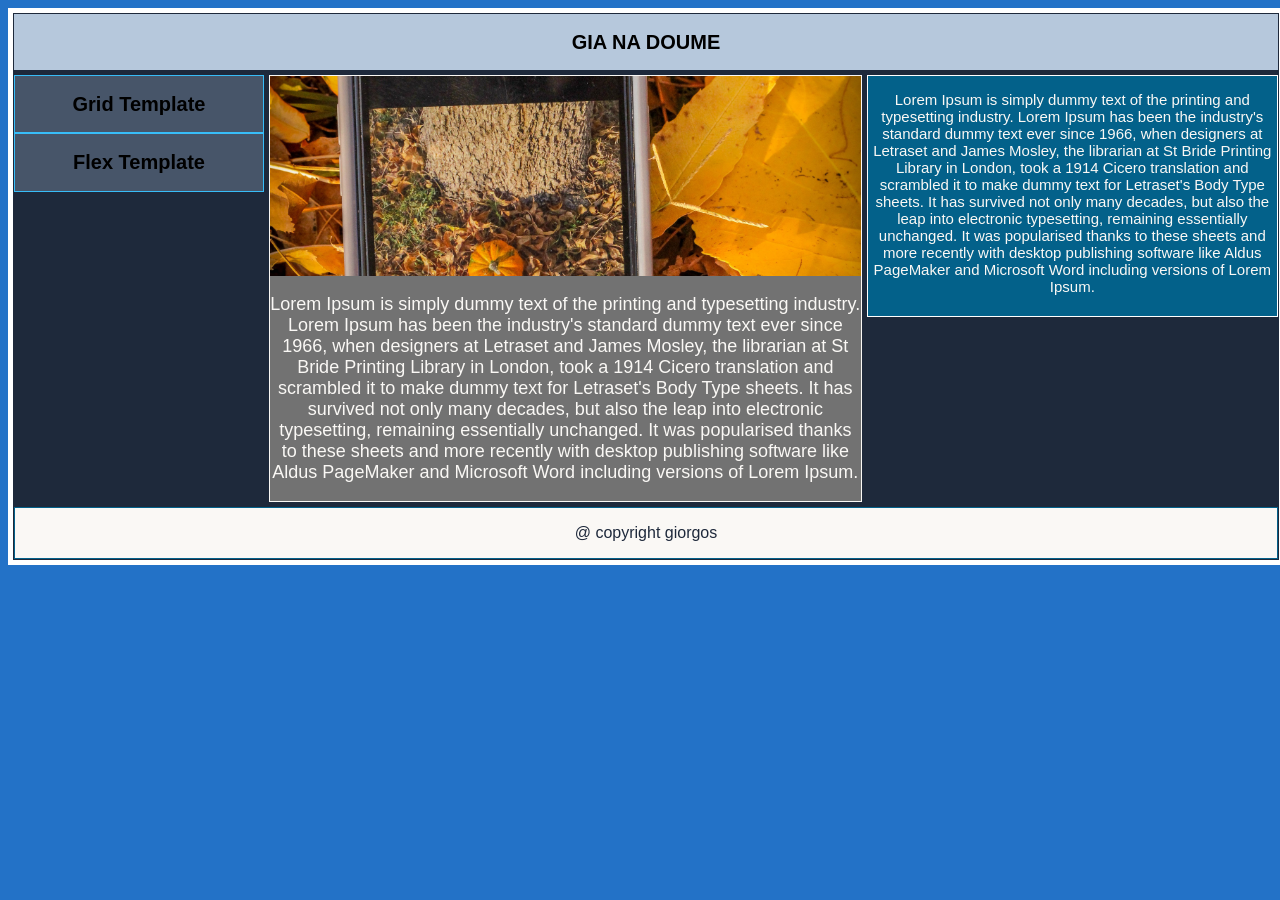
==== index.html @ afb719ba "Add files via upload" ====
<!DOCTYPE html>
<html lang="en">
    <head>
        <meta charset="UTF-8" />
        <title>Grid Template</title>
        <link rel="stylesheet" href="styles.css" />
       <!-- <script src="script.js"></script> -->
      
    </head>
    <body>
        
        <!-- <h1 class="title">Η σελίδα με το grid template</h1>
        <div id="mainDiv">Hello Div</div>
        <br /> -->
      <!-- <div class="navigator"> <ul>
           <li><h2> Grid Template</h2></li>
            <li><h2>Flex Template</h2></li>
        </ul></div> -->
        <div class="grid_template">
        <div class="grid_header"><h2>GIA NA DOUME</h2></div>
        <div class="grid_navigator">
            <ul>
           <li><h2> Grid Template</h2></li>
            <li><h2>Flex Template</h2></li>
        </ul>
            </div>
        <div class="grid_main"><img src="pexels-ftmglgkhn-14302998.jpg"><p>Lorem Ipsum is simply dummy text of the printing and typesetting industry. Lorem Ipsum has been the industry's standard dummy text ever since 1966, when designers at Letraset and James Mosley, the librarian at St Bride Printing Library in London, took a 1914 Cicero translation and scrambled it to make dummy text for Letraset's Body Type sheets. It has survived not only many decades, but also the leap into electronic typesetting, remaining essentially unchanged. It was popularised thanks to these sheets and more recently with desktop publishing software like Aldus PageMaker and Microsoft Word including versions of Lorem Ipsum.</p></div>
        <div class="grid_right"><p>Lorem Ipsum is simply dummy text of the printing and typesetting industry. Lorem Ipsum has been the industry's standard dummy text ever since 1966, when designers at Letraset and James Mosley, the librarian at St Bride Printing Library in London, took a 1914 Cicero translation and scrambled it to make dummy text for Letraset's Body Type sheets. It has survived not only many decades, but also the leap into electronic typesetting, remaining essentially unchanged. It was popularised thanks to these sheets and more recently with desktop publishing software like Aldus PageMaker and Microsoft Word including versions of Lorem Ipsum.
            </p></div>
            <div class="grid_footer"><p>@ copyright giorgos</p></div>
        </div>
        <!--<button onclick="buttonClicked()">Click me</button> -->
       <!-- <footer>&copy;Giorgos</footer> -->
    </body>
</html>
---- styles.css ----
/*.title {
    color:#475569;
}*/

body{
   
    background-color: #2372c7;
    color:#faf8f5;
  
    text-align: center;
    font-family:Arial;
}
body h2{
    font-size: 20px;
}

.navigator{
    display: flex;
    flex-direction: column;
    position: relative;
    left:0;
    
    
}
ul{ display:block;
    
   
    
    list-style-type: none;
  height:50px;
 
   margin:0;
    padding-left: 0;
max-width: 250px;
   width: 100%; 
min-width:200px;
    
}

li{
    display:block;

    color: black;
    background-color: #475569;
    align-items: center;
    
   justify-content: center;
   border: 1px solid #38bdf8;
  
}

li:hover{
    
    background-color:#38bdf8;
}
li a {
    display: block;
    color: white;
    padding: 14px 15px;
    text-decoration: none;
}
li a.active {
    background-color:  #005580;
    color: white;
}

li a:hover:not(.active) {
    background-color: #38bdf8;
    color: white;
}  
footer{
    display: flex;
background-color: #faf8f5;
    height:100px;
    width:100%;
 
   color:#1e293b;
    justify-content:center;
    align-items:space-between;
}

.grid_header{
    grid-area: header;
    background-color: #b6c8dc;
    color:black;
    
}.grid_navigator{
    grid-area: navigator; min-width: 250px;
    
   
}
.grid_main{
    grid-area:main;
    background-color: #727272;
    font-size:18px;
    
    border: 1px solid #faf8f5;
}

.grid_right{
    grid-area:xwros;
    background-color: #03618a;
    border: 1px solid white;
    font-size:15px;
    
}
.grid_footer{
    grid-area: footer;
    background-color: #faf8f5;
    color: #1e293b;
    border: 1px solid #03618a;
}

.grid_aristera{
    grid-area: aristera;
    background-color: #03618a;
    color: #faf8f5;
    font-size: 15px;
    border: 1px solid #faf8f5;
}
.grid_deksiakatw{
    grid-area: deksiakatw;
    background-color: #38bdf8;
    border:1px solid #faf8f5;
    color:#faf8f5;
    align-content:space-around;
}
.grid_template{
    
    display: grid;
   grid-template-rows: auto repeat(7, 1fr) auto;
    grid-template-areas:  
  'header header header header header header header'
        'navigator navigator main main main xwros xwros'
        'navigator navigator main main main xwros xwros'
        'navigator navigator main main main xwros xwros'
        'aristera aristera main main main xwros xwros'
        'aristera aristera main main main deksiakatw deksiakatw'
        'aristera aristera main main main deksiakatw deksiakatw'
        'aristera aristera main main main deksiakatw deksiakatw'
        'footer footer footer footer footer footer footer';
  
        
   /* Το main και τα πλαϊνά έγιναν ορθογώνια */
    
    
    background-color: #1e293b;
    border:5px solid white;
     grid-gap: 5px;
    padding: 1px;
    color: #faf8f5;
    
    
   width: 100%;
    height: 100%;
    
}
.grid_template>div{
    
    
    padding: 0 0;
}
img{
     display: block;
    width: 100%;       
    height: auto;      
    max-height: 200px; 
    object-fit: cover; 
    margin: 0 auto 10px auto;
}
img.div:hover {
    transform: scale(1.3); 
}
@media (max-width:500px){
   
    .grid_template{
        
        grid-template-areas:
            'header header header'
            'navigator navigator navigator'
            'main main main'
            'main main main'
            'xwros xwros xwros'
            'deksiakatw deksiakatw deksiakatw'
            'aristera aristera aristera'
            'footer footer footer'
            
    }
    .grid_footer{
        align-content: center;
    }
    ul{
        max-width: 100%;
        min-width: 100%;
        width: auto;
    }
}
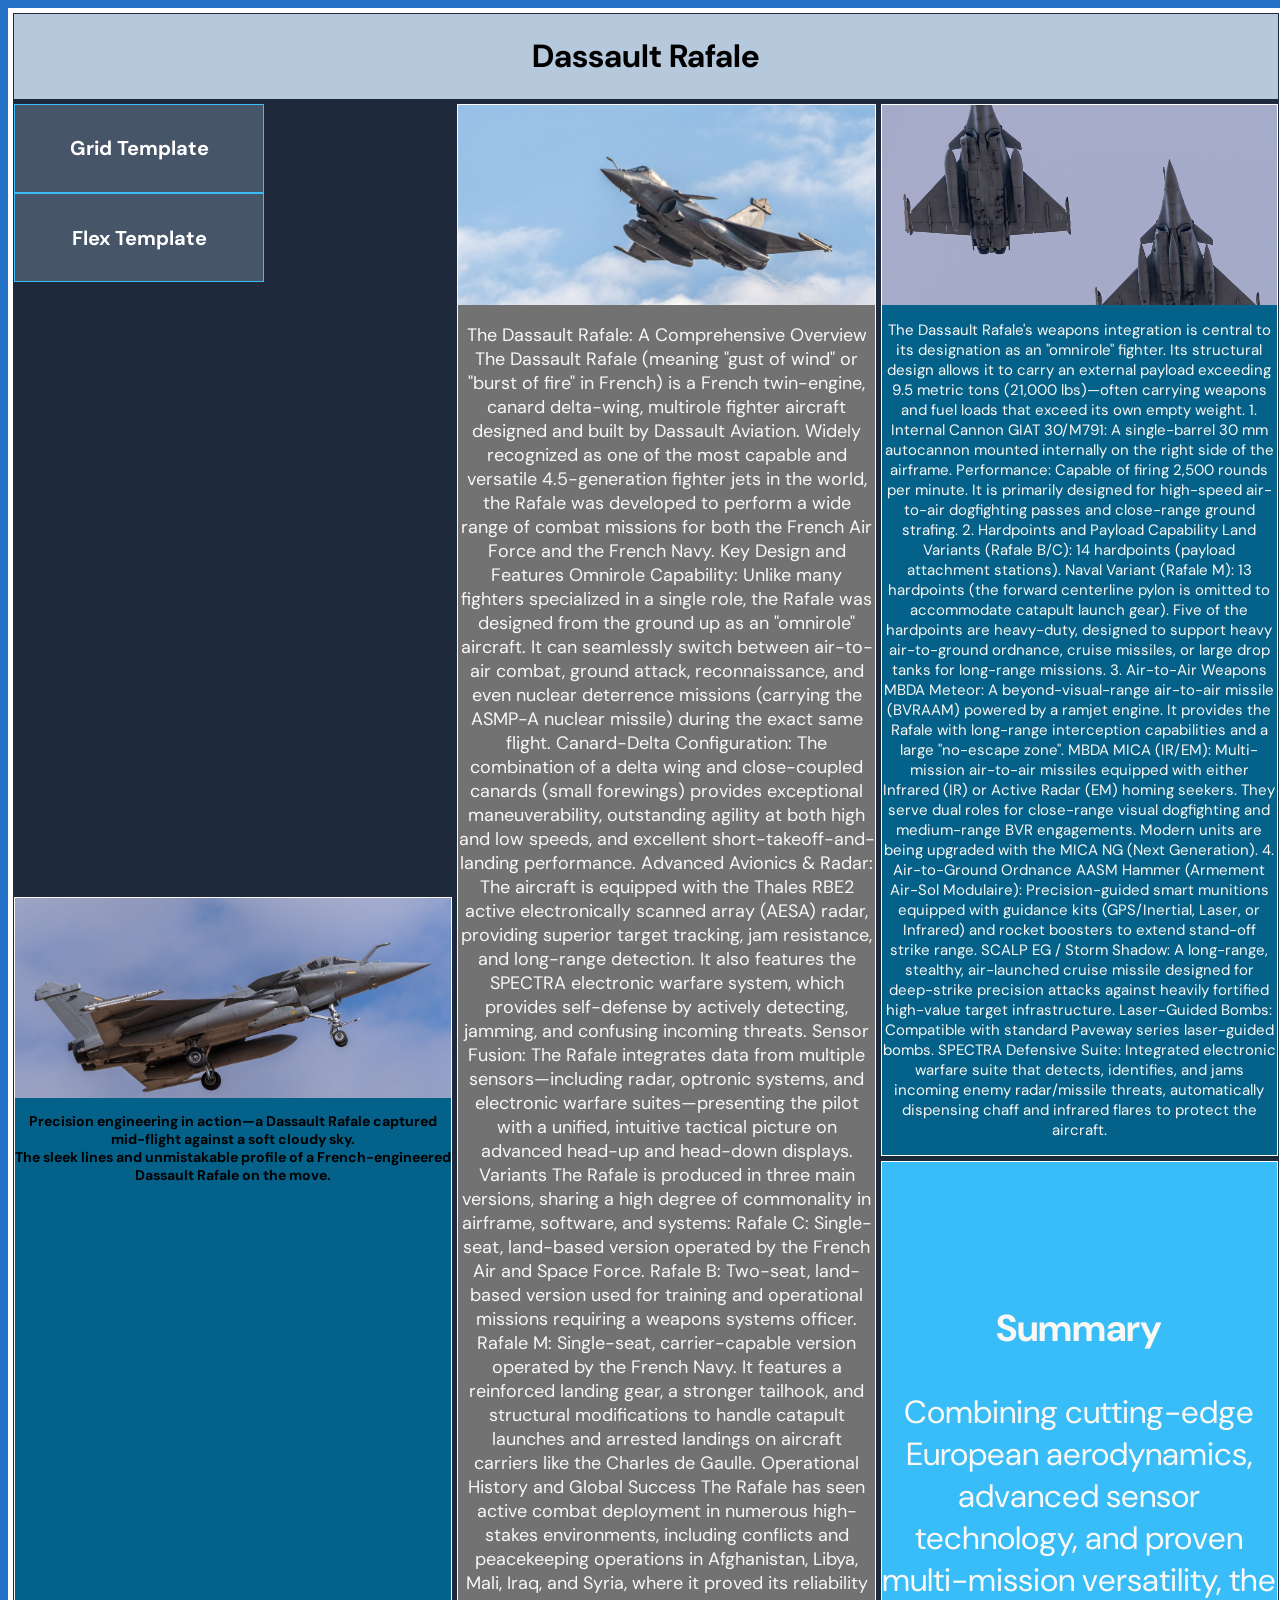
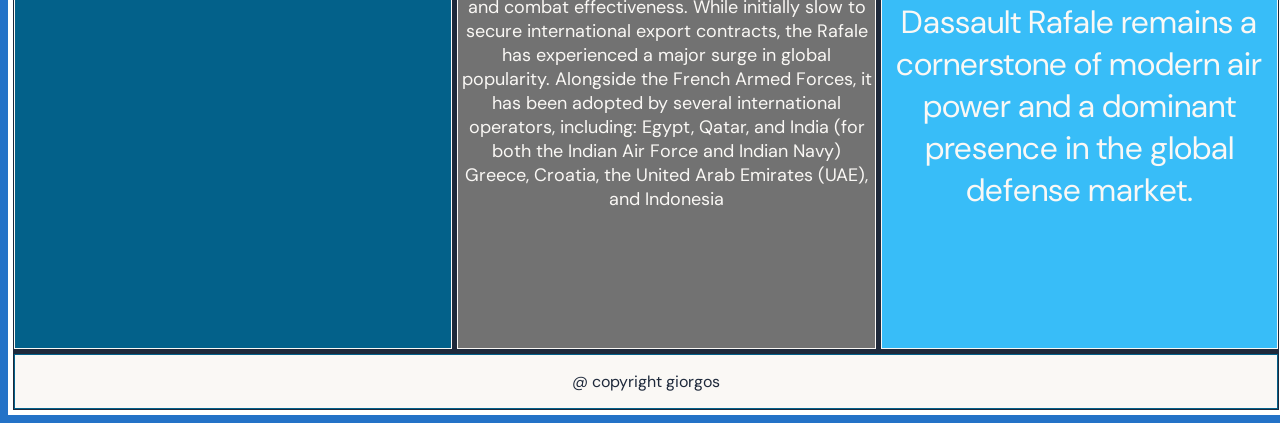
==== commit 10f4f7a2: "Add files via upload" ====
--- a/index.html
+++ b/index.html
@@ -5,7 +5,9 @@
         <title>Grid Template</title>
         <link rel="stylesheet" href="styles.css" />
        <!-- <script src="script.js"></script> -->
-      
+      <link rel="preconnect" href="https://fonts.googleapis.com">
+<link rel="preconnect" href="https://fonts.gstatic.com" crossorigin>
+<link href="https://fonts.googleapis.com/css2?family=Caveat:wght@400..700&family=DM+Sans:ital,opsz,wght@0,9..40,100..1000;1,9..40,100..1000&family=Manrope:wght@200..800&family=Montserrat:ital,wght@0,100..900;1,100..900&family=Noto+Sans+Elbasan&family=Nunito:ital,wght@0,200..1000;1,200..1000&family=Outfit:wght@100..900&family=Roboto+Mono:ital,wght@0,100..700;1,100..700&display=swap" rel="stylesheet">
     </head>
     <body>
         
@@ -17,17 +19,86 @@
             <li><h2>Flex Template</h2></li>
         </ul></div> -->
         <div class="grid_template">
-        <div class="grid_header"><h2>GIA NA DOUME</h2></div>
+            
+        <div class="grid_header"><h1>Dassault Rafale</h1></div>
+            
         <div class="grid_navigator">
             <ul>
-           <li><h2> Grid Template</h2></li>
-            <li><h2>Flex Template</h2></li>
+           <li><a href="index.html"><h2> Grid Template</h2></a></li>
+            <li><a href="page1.html"><h2>Flex Template</h2></a></li>
         </ul>
             </div>
-        <div class="grid_main"><img src="pexels-ftmglgkhn-14302998.jpg"><p>Lorem Ipsum is simply dummy text of the printing and typesetting industry. Lorem Ipsum has been the industry's standard dummy text ever since 1966, when designers at Letraset and James Mosley, the librarian at St Bride Printing Library in London, took a 1914 Cicero translation and scrambled it to make dummy text for Letraset's Body Type sheets. It has survived not only many decades, but also the leap into electronic typesetting, remaining essentially unchanged. It was popularised thanks to these sheets and more recently with desktop publishing software like Aldus PageMaker and Microsoft Word including versions of Lorem Ipsum.</p></div>
-        <div class="grid_right"><p>Lorem Ipsum is simply dummy text of the printing and typesetting industry. Lorem Ipsum has been the industry's standard dummy text ever since 1966, when designers at Letraset and James Mosley, the librarian at St Bride Printing Library in London, took a 1914 Cicero translation and scrambled it to make dummy text for Letraset's Body Type sheets. It has survived not only many decades, but also the leap into electronic typesetting, remaining essentially unchanged. It was popularised thanks to these sheets and more recently with desktop publishing software like Aldus PageMaker and Microsoft Word including versions of Lorem Ipsum.
-            </p></div>
-            <div class="grid_footer"><p>@ copyright giorgos</p></div>
+           
+        <div class="grid_main"><img src="pexels-thales13-40449808.jpg"><p>The Dassault Rafale: A Comprehensive Overview
+The Dassault Rafale (meaning "gust of wind" or "burst of fire" in French) is a French twin-engine, canard delta-wing, multirole fighter aircraft designed and built by Dassault Aviation. Widely recognized as one of the most capable and versatile 4.5-generation fighter jets in the world, the Rafale was developed to perform a wide range of combat missions for both the French Air Force and the French Navy.
+
+Key Design and Features
+Omnirole Capability: Unlike many fighters specialized in a single role, the Rafale was designed from the ground up as an "omnirole" aircraft. It can seamlessly switch between air-to-air combat, ground attack, reconnaissance, and even nuclear deterrence missions (carrying the ASMP-A nuclear missile) during the exact same flight.
+
+Canard-Delta Configuration: The combination of a delta wing and close-coupled canards (small forewings) provides exceptional maneuverability, outstanding agility at both high and low speeds, and excellent short-takeoff-and-landing performance.
+
+Advanced Avionics & Radar: The aircraft is equipped with the Thales RBE2 active electronically scanned array (AESA) radar, providing superior target tracking, jam resistance, and long-range detection. It also features the SPECTRA electronic warfare system, which provides self-defense by actively detecting, jamming, and confusing incoming threats.
+
+Sensor Fusion: The Rafale integrates data from multiple sensors—including radar, optronic systems, and electronic warfare suites—presenting the pilot with a unified, intuitive tactical picture on advanced head-up and head-down displays.
+
+Variants
+The Rafale is produced in three main versions, sharing a high degree of commonality in airframe, software, and systems:
+
+Rafale C: Single-seat, land-based version operated by the French Air and Space Force.
+
+Rafale B: Two-seat, land-based version used for training and operational missions requiring a weapons systems officer.
+
+Rafale M: Single-seat, carrier-capable version operated by the French Navy. It features a reinforced landing gear, a stronger tailhook, and structural modifications to handle catapult launches and arrested landings on aircraft carriers like the Charles de Gaulle.
+
+Operational History and Global Success
+The Rafale has seen active combat deployment in numerous high-stakes environments, including conflicts and peacekeeping operations in Afghanistan, Libya, Mali, Iraq, and Syria, where it proved its reliability and combat effectiveness.
+
+While initially slow to secure international export contracts, the Rafale has experienced a major surge in global popularity. Alongside the French Armed Forces, it has been adopted by several international operators, including:
+
+Egypt, Qatar, and India (for both the Indian Air Force and Indian Navy)
+
+Greece, Croatia, the United Arab Emirates (UAE), and Indonesia</p></div>
+        <div class="grid_aristera"><img src="pexels-thales13-34121309.jpg"><h3>Precision engineering in action—a Dassault Rafale captured mid-flight against a soft cloudy sky.<br>The sleek lines and unmistakable profile of a French-engineered Dassault Rafale on the move. </h3></div>
+             
+            <div class="grid_right"><img src="pexels-thales13-34089444.jpg">
+<p>The Dassault Rafale's weapons integration is central to its designation as an "omnirole" fighter. Its structural design allows it to carry an external payload exceeding 9.5 metric tons (21,000 lbs)—often carrying weapons and fuel loads that exceed its own empty weight.
+
+1. Internal Cannon
+GIAT 30/M791: A single-barrel 30 mm autocannon mounted internally on the right side of the airframe.
+
+Performance: Capable of firing 2,500 rounds per minute. It is primarily designed for high-speed air-to-air dogfighting passes and close-range ground strafing.
+
+2. Hardpoints and Payload Capability
+Land Variants (Rafale B/C): 14 hardpoints (payload attachment stations).
+
+Naval Variant (Rafale M): 13 hardpoints (the forward centerline pylon is omitted to accommodate catapult launch gear).
+
+Five of the hardpoints are heavy-duty, designed to support heavy air-to-ground ordnance, cruise missiles, or large drop tanks for long-range missions.
+
+3. Air-to-Air Weapons
+MBDA Meteor: A beyond-visual-range air-to-air missile (BVRAAM) powered by a ramjet engine. It provides the Rafale with long-range interception capabilities and a large "no-escape zone".
+
+MBDA MICA (IR/EM): Multi-mission air-to-air missiles equipped with either Infrared (IR) or Active Radar (EM) homing seekers. They serve dual roles for close-range visual dogfighting and medium-range BVR engagements. Modern units are being upgraded with the MICA NG (Next Generation).
+
+4. Air-to-Ground Ordnance
+AASM Hammer (Armement Air-Sol Modulaire): Precision-guided smart munitions equipped with guidance kits (GPS/Inertial, Laser, or Infrared) and rocket boosters to extend stand-off strike range.
+
+SCALP EG / Storm Shadow: A long-range, stealthy, air-launched cruise missile designed for deep-strike precision attacks against heavily fortified high-value target infrastructure.
+
+Laser-Guided Bombs: Compatible with standard Paveway series laser-guided bombs.
+
+
+
+
+
+SPECTRA Defensive Suite: Integrated electronic warfare suite that detects, identifies, and jams incoming enemy radar/missile threats, automatically dispensing chaff and infrared flares to protect the aircraft.</p></div>
+
+            
+            <div class="grid_deksiakatw"><p><h3>Summary</h3>
+Combining cutting-edge European aerodynamics, advanced sensor technology, and proven multi-mission versatility, the Dassault Rafale remains a cornerstone of modern air power and a dominant presence in the global defense market.</p> </div>
+            <div class="grid_footer"><p>@ copyright giorgos</p>
+            </div>
+            
         </div>
         <!--<button onclick="buttonClicked()">Click me</button> -->
        <!-- <footer>&copy;Giorgos</footer> -->
--- a/styles.css
+++ b/styles.css
@@ -8,7 +8,8 @@
     color:#faf8f5;
   
     text-align: center;
-    font-family:Arial;
+    font-family: "DM Sans", sans-serif;
+  font-optical-sizing: auto;
 }
 body h2{
     font-size: 20px;
@@ -49,25 +50,26 @@
   
 }
 
-li:hover{
+/*li:hover{
     
     background-color:#38bdf8;
-}
+}*/
 li a {
     display: block;
     color: white;
     padding: 14px 15px;
     text-decoration: none;
 }
+
+
+li a:hover:not(active) {
+    background-color: #38bdf8;
+    color: white;
+}  
 li a.active {
     background-color:  #005580;
     color: white;
 }
-
-li a:hover:not(.active) {
-    background-color: #38bdf8;
-    color: white;
-}  
 footer{
     display: flex;
 background-color: #faf8f5;
@@ -114,8 +116,8 @@
 .grid_aristera{
     grid-area: aristera;
     background-color: #03618a;
-    color: #faf8f5;
-    font-size: 15px;
+    color: black;
+    font-size: 12px;
     border: 1px solid #faf8f5;
 }
 .grid_deksiakatw{
@@ -124,6 +126,7 @@
     border:1px solid #faf8f5;
     color:#faf8f5;
     align-content:space-around;
+    font-size: xx-large;
 }
 .grid_template{
     
@@ -168,7 +171,7 @@
     object-fit: cover; 
     margin: 0 auto 10px auto;
 }
-img.div:hover {
+img:hover div{
     transform: scale(1.3); 
 }
 @media (max-width:500px){
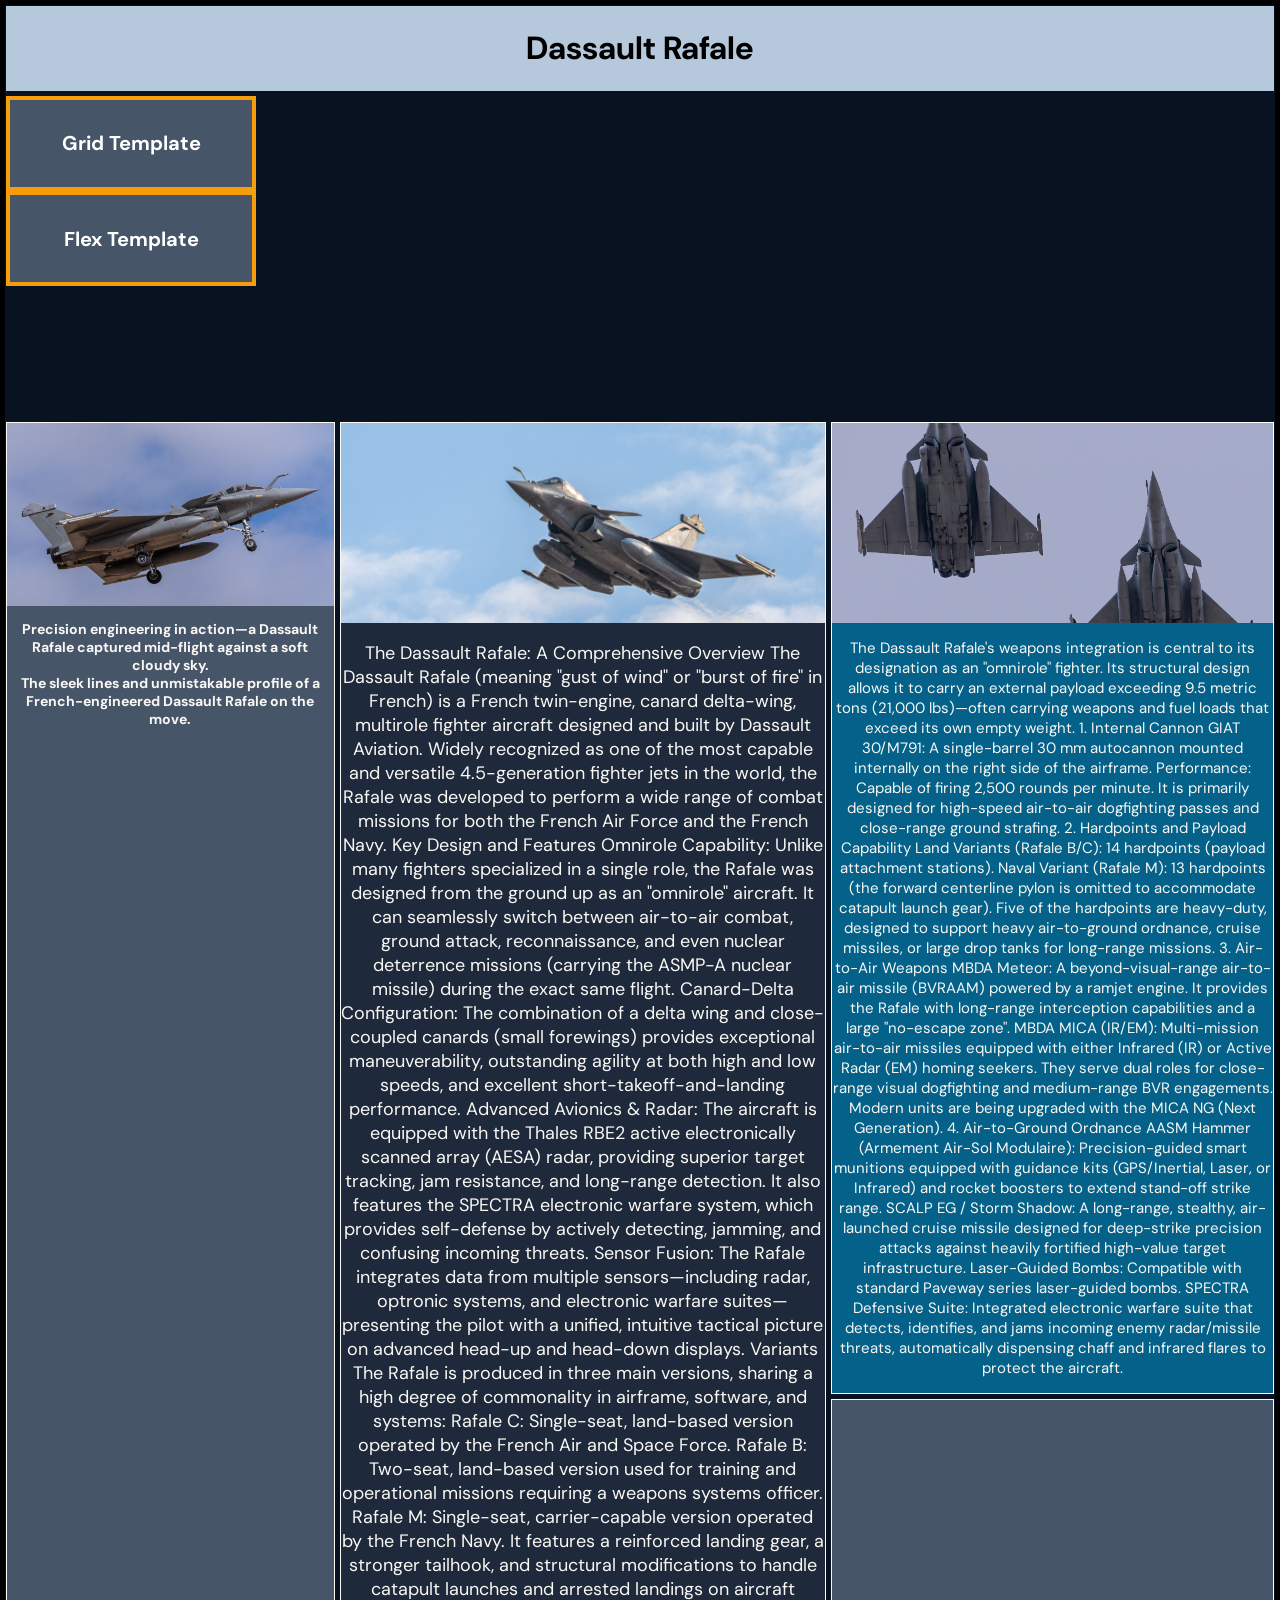
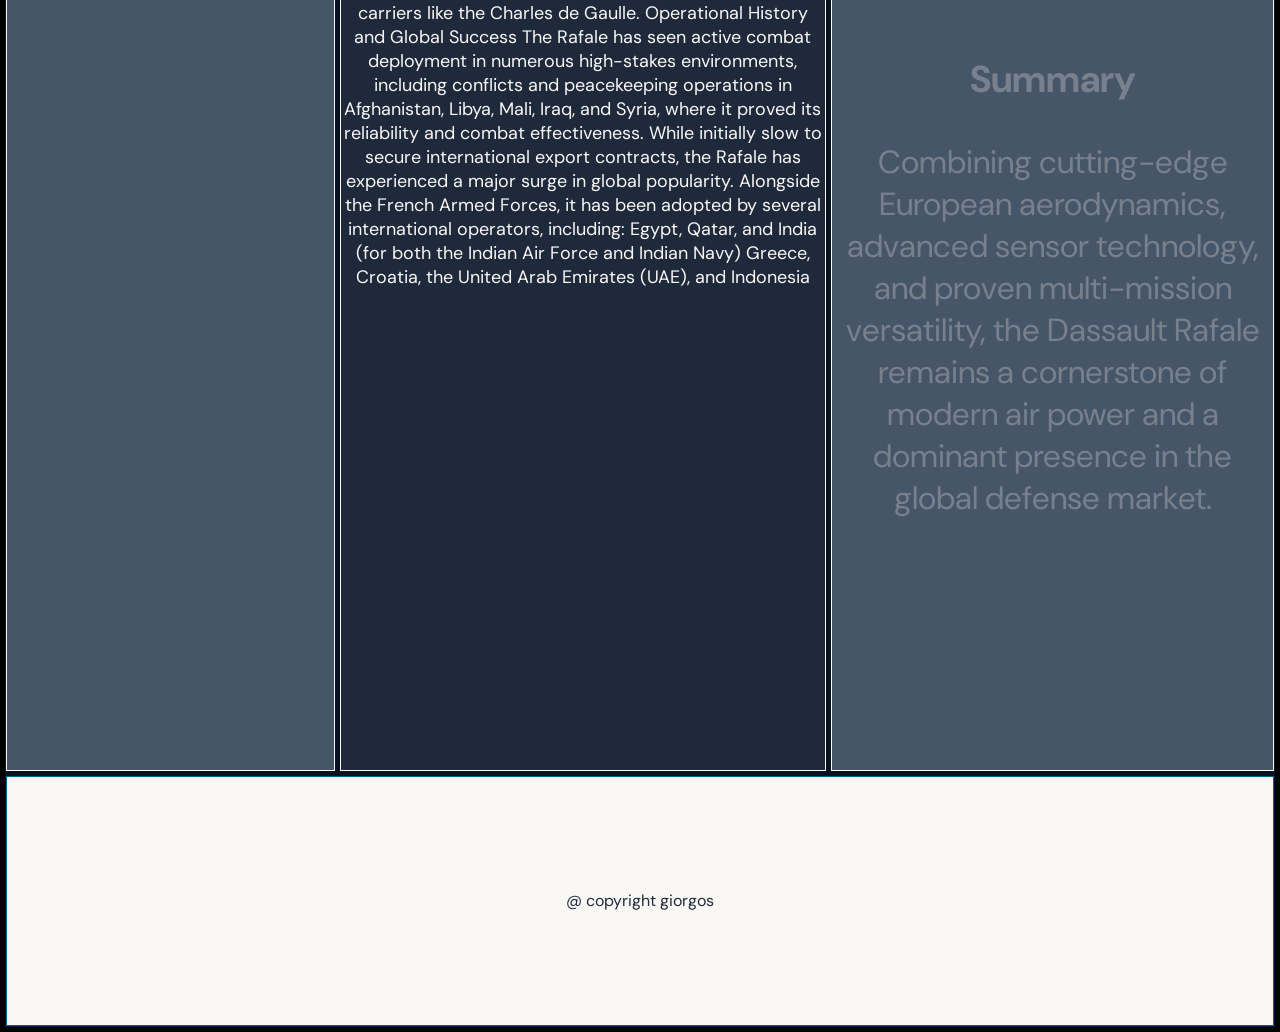
==== commit a98d57e9: "Update index.html" ====
--- a/index.html
+++ b/index.html
@@ -25,7 +25,7 @@
         <div class="grid_navigator">
             <ul>
            <li><a href="index.html"><h2> Grid Template</h2></a></li>
-            <li><a href="page1.html"><h2>Flex Template</h2></a></li>
+            <li><a href="flex_page.html"><h2>Flex Template</h2></a></li>
         </ul>
             </div>
            
--- a/styles.css
+++ b/styles.css
@@ -10,6 +10,7 @@
     text-align: center;
     font-family: "DM Sans", sans-serif;
   font-optical-sizing: auto;
+    margin:0;
 }
 body h2{
     font-size: 20px;
@@ -46,7 +47,7 @@
     align-items: center;
     
    justify-content: center;
-   border: 1px solid #38bdf8;
+   border: 4px solid #f59e0b;
   
 }
 
@@ -62,24 +63,17 @@
 }
 
 
-li a:hover:not(active) {
+li a:hover:not(.active) {
     background-color: #38bdf8;
-    color: white;
+    color: #1e293b;
+    transform: scale(1.1);
 }  
 li a.active {
     background-color:  #005580;
     color: white;
 }
-footer{
-    display: flex;
-background-color: #faf8f5;
-    height:100px;
-    width:100%;
- 
-   color:#1e293b;
-    justify-content:center;
-    align-items:space-between;
-}
+
+
 
 .grid_header{
     grid-area: header;
@@ -93,15 +87,15 @@
 }
 .grid_main{
     grid-area:main;
-    background-color: #727272;
+    background-color: #1e293b;
     font-size:18px;
-    
+    color: #faf8f5;
     border: 1px solid #faf8f5;
 }
 
 .grid_right{
     grid-area:xwros;
-    background-color: #03618a;
+    background-color: rgb(3, 97, 138);
     border: 1px solid white;
     font-size:15px;
     
@@ -111,44 +105,46 @@
     background-color: #faf8f5;
     color: #1e293b;
     border: 1px solid #03618a;
+    align-content: space-around;
 }
 
 .grid_aristera{
     grid-area: aristera;
-    background-color: #03618a;
-    color: black;
+    background-color: #475569;
+    color: #faf8f5;
     font-size: 12px;
     border: 1px solid #faf8f5;
 }
 .grid_deksiakatw{
     grid-area: deksiakatw;
-    background-color: #38bdf8;
+    background-color: #475569;
     border:1px solid #faf8f5;
-    color:#faf8f5;
+    color:rgba(199, 199, 199, 0.38);
     align-content:space-around;
     font-size: xx-large;
 }
 .grid_template{
     
     display: grid;
-   grid-template-rows: auto repeat(7, 1fr) auto;
+   grid-template-rows: auto repeat(7, 1fr) 250px;
     grid-template-areas:  
   'header header header header header header header'
-        'navigator navigator main main main xwros xwros'
-        'navigator navigator main main main xwros xwros'
-        'navigator navigator main main main xwros xwros'
+        'navigator navigator navigator navigator navigator navigator navigator'
+        'aristera aristera main main main xwros xwros'
+        'aristera aristera main main main xwros xwros'
         'aristera aristera main main main xwros xwros'
         'aristera aristera main main main deksiakatw deksiakatw'
         'aristera aristera main main main deksiakatw deksiakatw'
         'aristera aristera main main main deksiakatw deksiakatw'
-        'footer footer footer footer footer footer footer';
+        'footer footer footer footer footer footer footer'
+        ;
   
         
    /* Το main και τα πλαϊνά έγιναν ορθογώνια */
     
     
-    background-color: #1e293b;
-    border:5px solid white;
+    background-color:#081221;
+    border:5px solid black;
      grid-gap: 5px;
     padding: 1px;
     color: #faf8f5;
@@ -184,8 +180,8 @@
             'main main main'
             'main main main'
             'xwros xwros xwros'
+            'aristera aristera aristera'
             'deksiakatw deksiakatw deksiakatw'
-            'aristera aristera aristera'
             'footer footer footer'
             
     }
@@ -197,4 +193,56 @@
         min-width: 100%;
         width: auto;
     }
+}
+*{
+    box-sizing: border-box;
+}
+.flex{
+    
+    display:flex;
+    flex-wrap:wrap;
+    align-content: center;
+}
+.center_flex{
+    flex:4;
+    font-size: larger;
+    }
+.side_flex{
+    flex:1;
+    font-size: large;
+}
+
+.flex_header{
+  background-color: #b6c8dc;
+    
+   padding: 50px; 
+    text-align: center;
+    border: 1px solid #1e293b;
+    color: #1e293b;
+   
+}
+.flex_footer{
+  display: flex;  
+background-color: #faf8f5;
+    height:250px;
+    width:100%;
+ text-align: center;
+   color:#1e293b;
+    justify-content:center;
+    align-items:center;
+  }
+.flex>div{
+    border: 2px solid rgb(39, 62, 99);
+    min-height: 400px;
+    height: fit-content;
+    background-color: #081221;
+}
+.flex:nth-child(1){
+    background-color: #faf8f5;
+}
+@media (max-width:1000px){
+    
+    .flex{
+        flex-direction: column;
+    }
 }
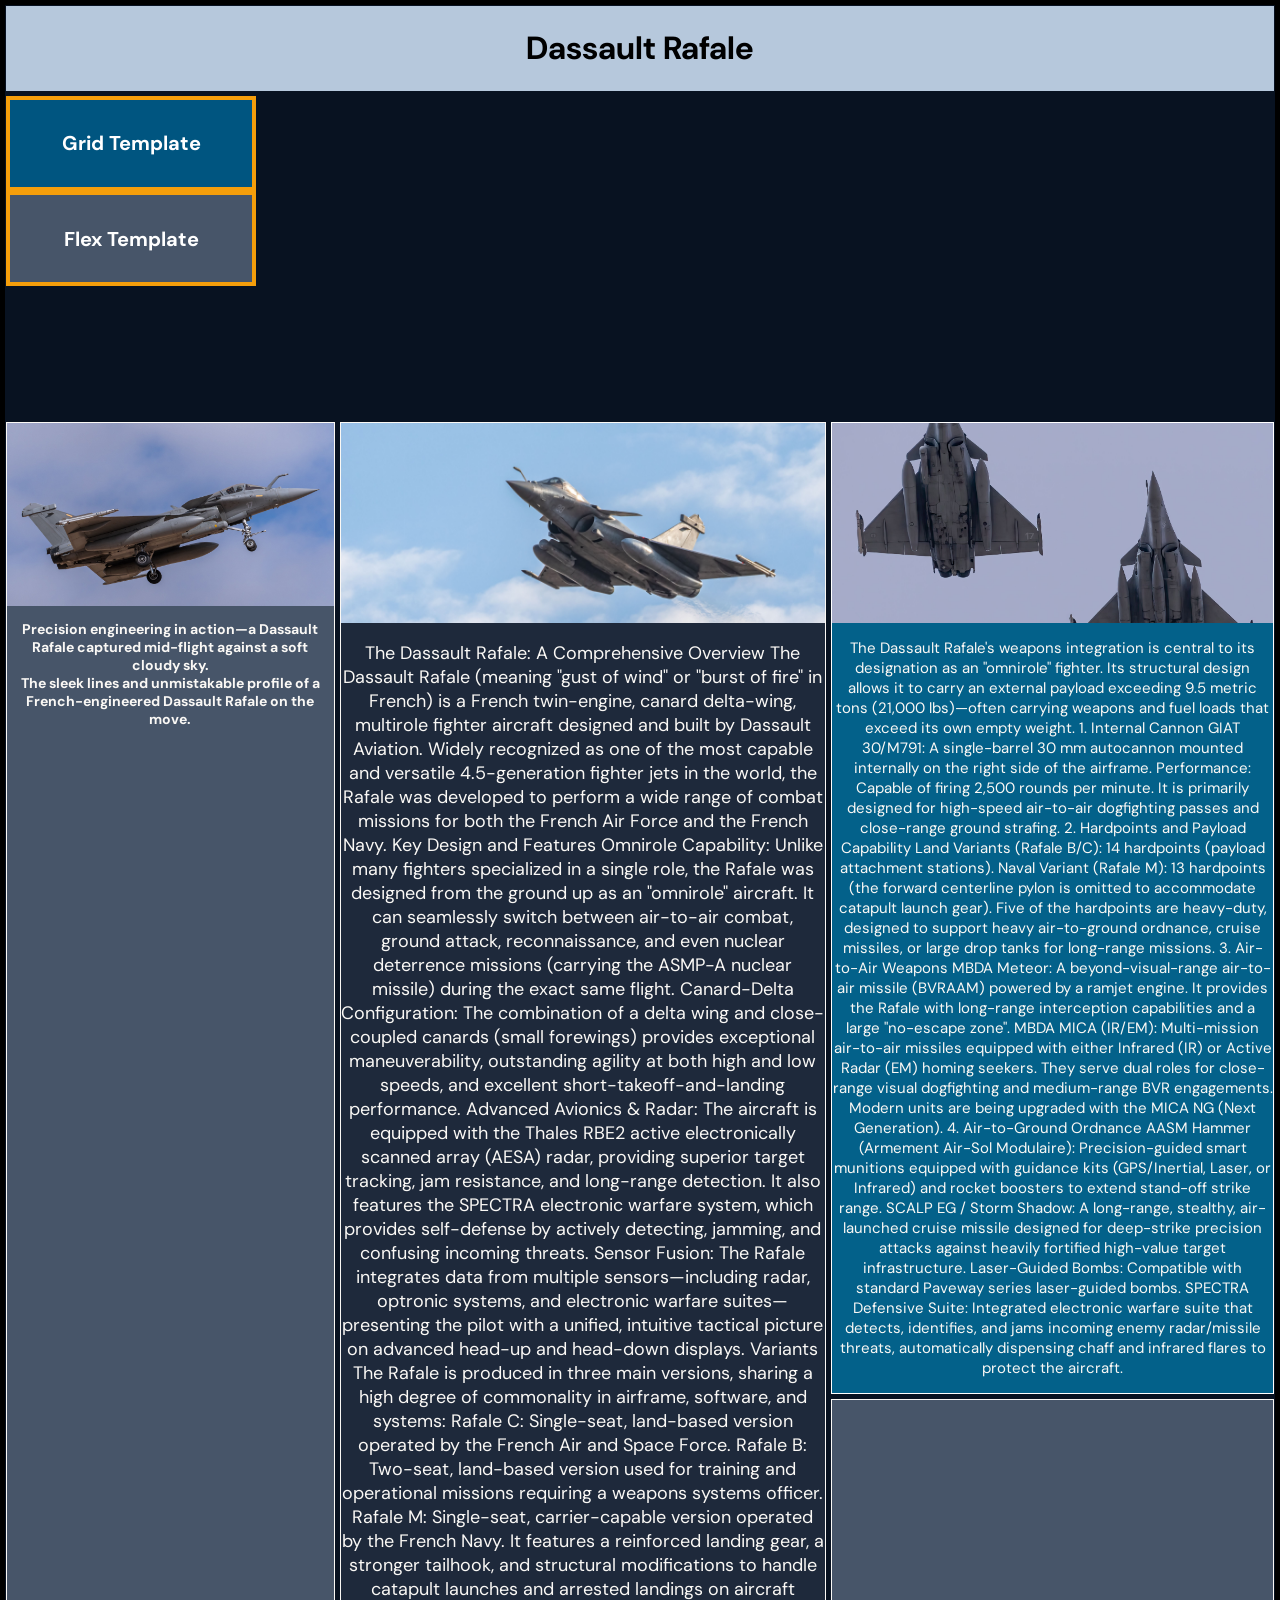
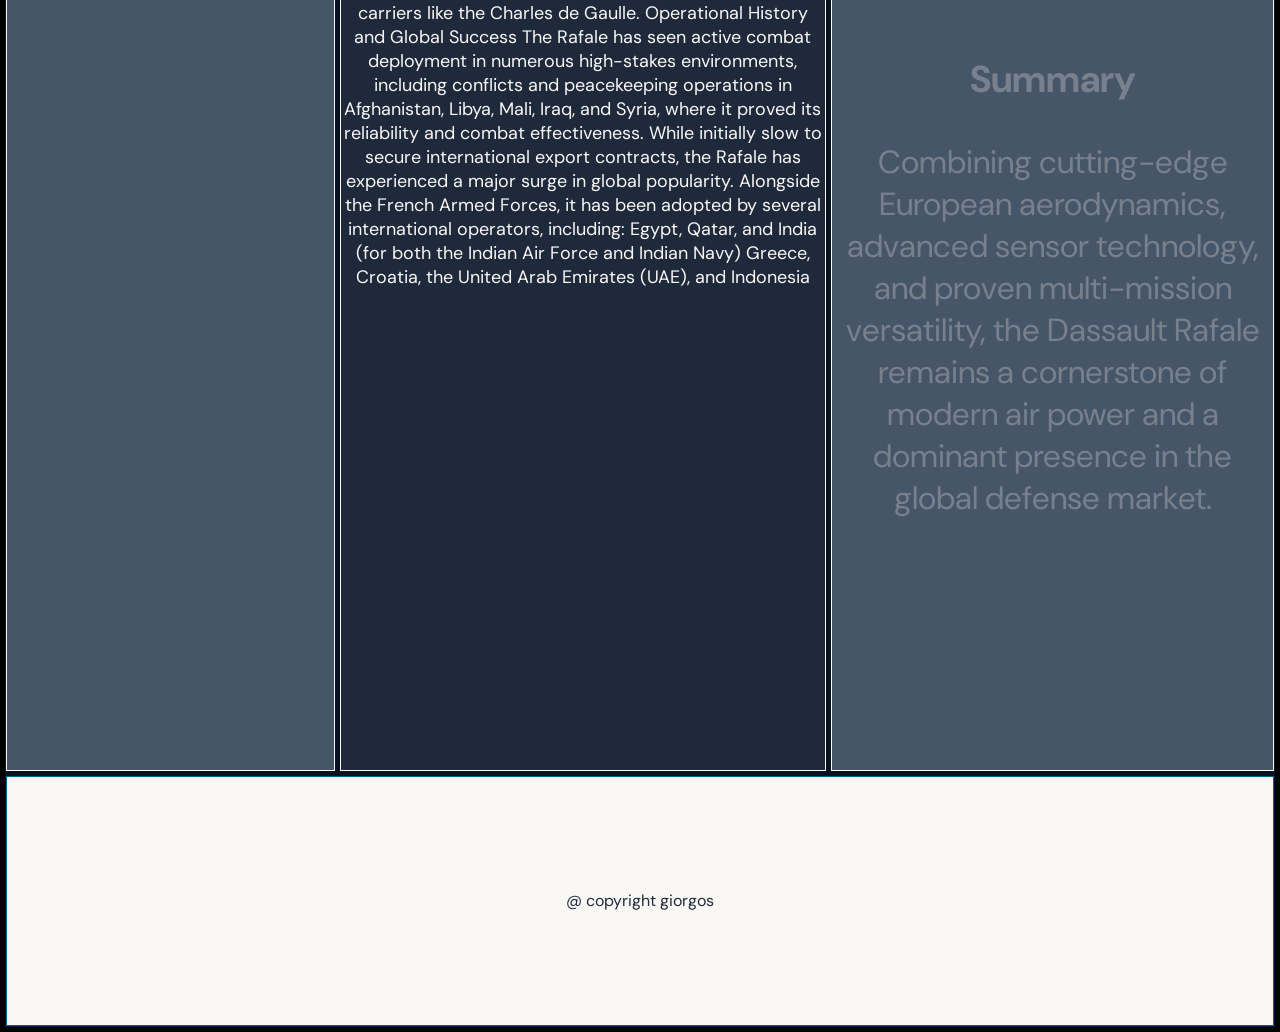
==== commit 61726561: "Update index.html" ====
--- a/index.html
+++ b/index.html
@@ -24,7 +24,7 @@
             
         <div class="grid_navigator">
             <ul>
-           <li><a href="index.html"><h2> Grid Template</h2></a></li>
+           <li><a class="active" href="index.html"><h2> Grid Template</h2></a></li>
             <li><a href="flex_page.html"><h2>Flex Template</h2></a></li>
         </ul>
             </div>
--- a/styles.css
+++ b/styles.css
@@ -170,7 +170,7 @@
 img:hover div{
     transform: scale(1.3); 
 }
-@media (max-width:500px){
+@media (max-width:1000px){
    
     .grid_template{
         
@@ -245,4 +245,4 @@
     .flex{
         flex-direction: column;
     }
-}+}
